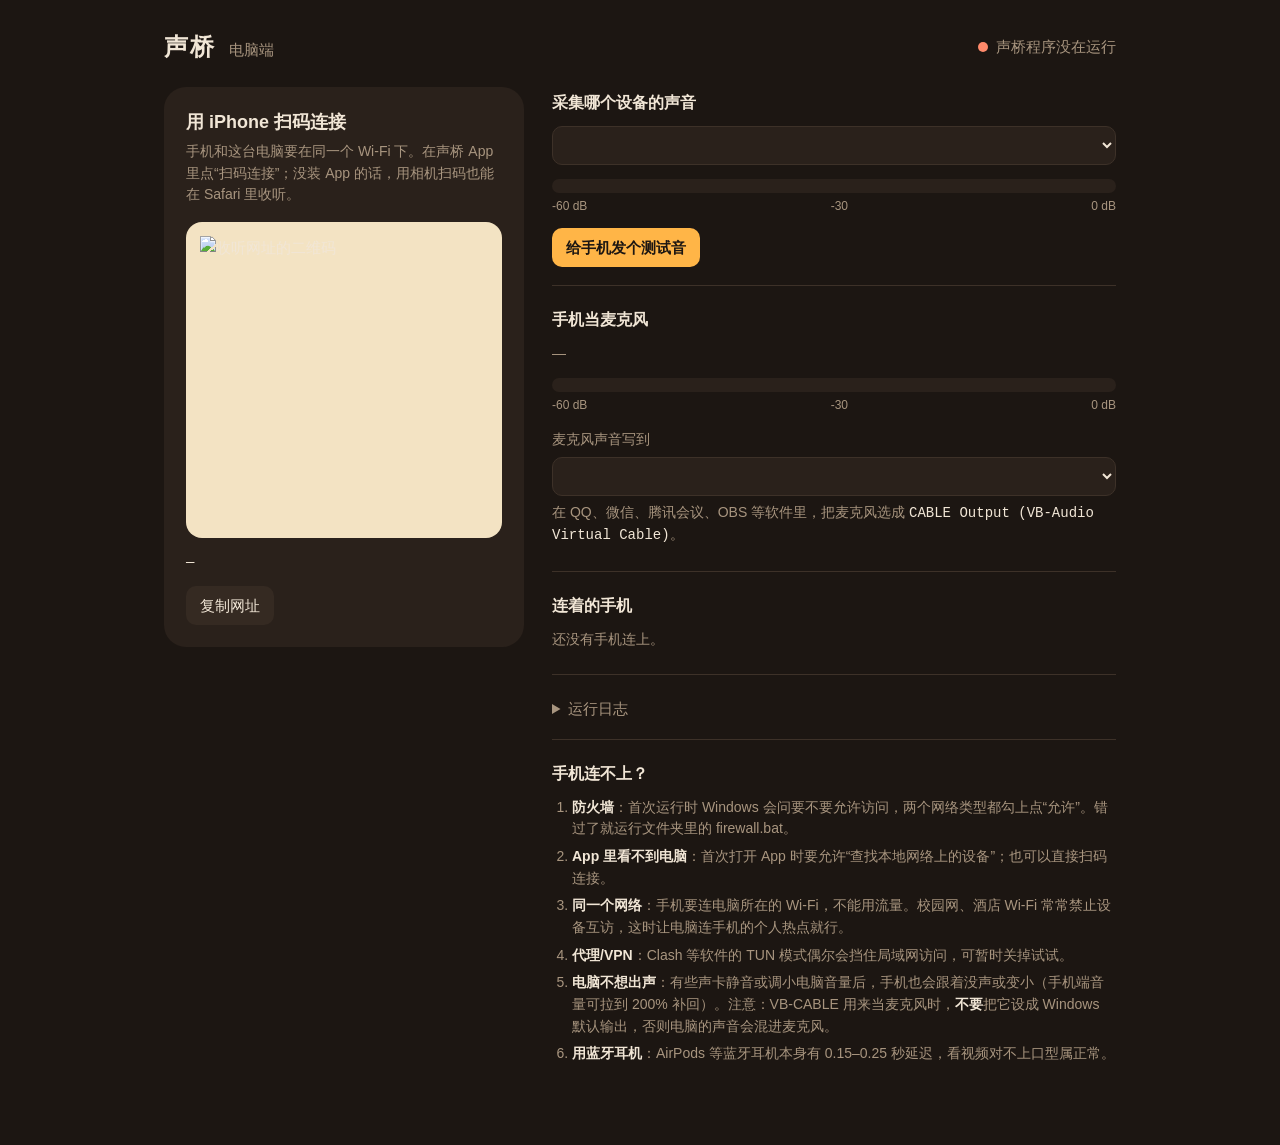
==== pc/app/web/pc.html @ c8ca6adf "声桥 v2：iPhone App（听电脑 + 当麦克风）、电脑端麦克风接收与 VB-CABLE 输出、Bonjour、托盘 Co-Authored-By: Claude Opus 5.5 <norep" ====
<!doctype html>
<html lang="zh-CN">
<head>
<meta charset="utf-8">
<meta name="viewport" content="width=device-width, initial-scale=1">
<link rel="icon" href="/icon-180.png">
<title>声桥 · 电脑端</title>
<style>
:root {
  --walnut: #1c1612;
  --cabinet: #2a211b;
  --cabinet-2: #352a22;
  --parchment: #f3e3c3;
  --parchment-ink: #2b1d12;
  --amber: #ffb547;
  --needle: #a8301c;
  --text: #f1e6d6;
  --muted: #a8957f;
  --line: #3d3128;
  --danger: #ff8a6b;
  --font-ui: "Microsoft YaHei UI", "Microsoft YaHei", -apple-system, "PingFang SC", sans-serif;
  --font-num: Futura, "Century Gothic", "Avenir Next", "Segoe UI", sans-serif;
}
* { box-sizing: border-box; }
html, body { margin: 0; background: var(--walnut); color: var(--text); }
body { font-family: var(--font-ui); font-size: 15px; line-height: 1.55; }
button, select, input { font: inherit; color: inherit; }
:focus-visible { outline: 2px solid var(--amber); outline-offset: 3px; }
.wrap { max-width: 1000px; margin: 0 auto; padding: 28px 24px 40px; }
header { display: flex; align-items: center; justify-content: space-between; gap: 16px; margin-bottom: 22px; }
h1 { margin: 0; font-size: 24px; font-weight: 600; letter-spacing: .1em; }
h1 small { font-size: 15px; font-weight: 400; letter-spacing: 0; color: var(--muted); margin-left: 12px; }
.state { display: flex; align-items: center; gap: 8px; color: var(--muted); }
.lamp { width: 10px; height: 10px; border-radius: 50%; background: #4a3b30; }
.lamp.on { background: var(--amber); box-shadow: 0 0 10px 2px rgba(255, 181, 71, .5); }
.lamp.warn { background: var(--danger); }

.grid { display: grid; grid-template-columns: minmax(280px, 360px) 1fr; gap: 28px; align-items: start; }
@media (max-width: 760px) { .grid { grid-template-columns: 1fr; } }

.scan { background: var(--cabinet); border-radius: 22px; padding: 22px; }
.scan h2 { margin: 0 0 4px; font-size: 18px; font-weight: 600; }
.scan p { margin: 0; color: var(--muted); font-size: 14px; }
.plate { margin: 16px 0 14px; background: var(--parchment); border-radius: 16px; padding: 14px; }
.plate img { display: block; width: 100%; height: auto; aspect-ratio: 1; image-rendering: pixelated; }
.url { font-family: Consolas, "Cascadia Mono", monospace; font-size: 14px; word-break: break-all; color: var(--text); }
.row-btns { display: flex; gap: 10px; margin-top: 12px; flex-wrap: wrap; }
.btn { border: 0; border-radius: 10px; padding: 8px 14px; background: var(--cabinet-2); cursor: pointer; }
.btn.primary { background: var(--amber); color: var(--walnut); font-weight: 600; }
.btn:disabled { opacity: .5; cursor: default; }
.keyline { margin-top: 14px; color: var(--muted); font-size: 14px; }
.keyline b { font-family: var(--font-num); font-size: 20px; letter-spacing: .15em; color: var(--amber); font-weight: 500; margin-left: 6px; }
.alts { margin-top: 16px; border-top: 1px solid var(--line); padding-top: 12px; font-size: 14px; color: var(--muted); }
.alts button { display: block; width: 100%; text-align: left; border: 0; background: transparent; padding: 5px 0; color: var(--text);
  font-family: Consolas, "Cascadia Mono", monospace; font-size: 13px; cursor: pointer; }
.alts button[aria-current="true"] { color: var(--amber); }

section.panel { padding: 4px 0 18px; border-bottom: 1px solid var(--line); margin-bottom: 18px; }
section.panel:last-child { border-bottom: 0; }
.panel h2 { margin: 0 0 10px; font-size: 16px; font-weight: 600; }
.panel p { margin: 6px 0; color: var(--muted); font-size: 14px; }
select { width: 100%; padding: 9px 10px; border-radius: 10px; border: 1px solid var(--line); background: var(--cabinet); }
.meter { margin-top: 14px; height: 14px; border-radius: 7px; background: var(--cabinet); overflow: hidden; position: relative; }
.meter i { position: absolute; inset: 0 auto 0 0; width: 0; background: linear-gradient(90deg, #c98a2e, var(--amber) 70%, #ff7a52); transition: width .12s linear; }
.meter-legend { display: flex; justify-content: space-between; font-family: var(--font-num); font-size: 12px; color: var(--muted); margin-top: 4px; }
.err { color: var(--danger) !important; }
table { width: 100%; border-collapse: collapse; font-size: 14px; }
th { text-align: left; font-weight: 400; color: var(--muted); padding: 6px 8px 6px 0; border-bottom: 1px solid var(--line); }
td { padding: 8px 8px 8px 0; border-bottom: 1px solid var(--line); }
td.num { font-family: var(--font-num); }
.empty { color: var(--muted); font-size: 14px; }
ol.tips { margin: 6px 0 0; padding-left: 20px; color: var(--muted); font-size: 14px; }
ol.tips li { margin: 6px 0; }
ol.tips b { color: var(--text); font-weight: 600; }
.warn { color: var(--danger) !important; }
label.sub { display: block; margin: 14px 0 6px; color: var(--muted); font-size: 14px; }
.mono { font-family: Consolas, "Cascadia Mono", monospace; font-weight: 400; color: var(--text); }
details summary { cursor: pointer; color: var(--muted); }
pre.log { max-height: 260px; overflow: auto; margin: 10px 0 0; padding: 10px 12px; border-radius: 10px;
  background: var(--cabinet); font-family: Consolas, "Cascadia Mono", monospace; font-size: 12.5px;
  line-height: 1.5; white-space: pre-wrap; color: var(--muted); }
</style>
</head>
<body>
<div class="wrap">
  <header>
    <h1>声桥<small>电脑端</small></h1>
    <div class="state"><span class="lamp" id="lamp"></span><span id="stateText">连接中…</span></div>
  </header>

  <div class="grid">
    <div class="scan">
      <h2>用 iPhone 扫码连接</h2>
      <p>手机和这台电脑要在同一个 Wi-Fi 下。在声桥 App 里点“扫码连接”；没装 App 的话，用相机扫码也能在 Safari 里收听。</p>
      <div class="plate"><img id="qr" alt="收听网址的二维码"></div>
      <div class="url" id="url">—</div>
      <div class="row-btns">
        <button class="btn" id="copy">复制网址</button>
      </div>
      <div class="keyline" id="keyline" hidden>访问码<b id="key"></b></div>
      <div class="alts" id="altsBox" hidden>
        手机打不开？换个地址试试：
        <div id="alts"></div>
      </div>
    </div>

    <div>
      <section class="panel">
        <h2>采集哪个设备的声音</h2>
        <select id="device" aria-label="采集的输出设备"></select>
        <p id="source"></p>
        <div class="meter" aria-hidden="true"><i id="bar"></i></div>
        <div class="meter-legend"><span>-60 dB</span><span>-30</span><span>0 dB</span></div>
        <p id="levelHint"></p>
        <div class="row-btns"><button class="btn primary" id="chime">给手机发个测试音</button></div>
      </section>

      <section class="panel">
        <h2>手机当麦克风</h2>
        <p id="micState">—</p>
        <div class="meter" aria-hidden="true"><i id="micBar"></i></div>
        <div class="meter-legend"><span>-60 dB</span><span>-30</span><span>0 dB</span></div>
        <p class="warn" id="conflict" hidden>采集的设备和麦克风写入的设备是同一个，手机会听到自己的声音。请在上面把采集设备换成你的扬声器或耳机。</p>
        <label class="sub" for="micDevice">麦克风声音写到</label>
        <select id="micDevice" aria-label="麦克风声音写到哪个设备"></select>
        <p>在 QQ、微信、腾讯会议、OBS 等软件里，把麦克风选成 <b class="mono">CABLE Output (VB-Audio Virtual Cable)</b>。</p>
      </section>

      <section class="panel">
        <h2 id="lsTitle">连着的手机</h2>
        <div id="listeners"><p class="empty">还没有手机连上。</p></div>
      </section>

      <section class="panel">
        <details>
          <summary>运行日志</summary>
          <pre class="log" id="log"></pre>
        </details>
      </section>

      <section class="panel">
        <h2>手机连不上？</h2>
        <ol class="tips">
          <li><b>防火墙</b>：首次运行时 Windows 会问要不要允许访问，两个网络类型都勾上点“允许”。错过了就运行文件夹里的 firewall.bat。</li>
          <li><b>App 里看不到电脑</b>：首次打开 App 时要允许“查找本地网络上的设备”；也可以直接扫码连接。</li>
          <li><b>同一个网络</b>：手机要连电脑所在的 Wi-Fi，不能用流量。校园网、酒店 Wi-Fi 常常禁止设备互访，这时让电脑连手机的个人热点就行。</li>
          <li><b>代理/VPN</b>：Clash 等软件的 TUN 模式偶尔会挡住局域网访问，可暂时关掉试试。</li>
          <li><b>电脑不想出声</b>：有些声卡静音或调小电脑音量后，手机也会跟着没声或变小（手机端音量可拉到 200% 补回）。注意：VB-CABLE 用来当麦克风时，<b>不要</b>把它设成 Windows 默认输出，否则电脑的声音会混进麦克风。</li>
          <li><b>用蓝牙耳机</b>：AirPods 等蓝牙耳机本身有 0.15–0.25 秒延迟，看视频对不上口型属正常。</li>
        </ol>
      </section>
    </div>
  </div>
</div>

<script>
(function () {
  'use strict';
  var $ = function (id) { return document.getElementById(id); };
  var current = '', devicesLoaded = false, lastErrAt = 0;

  function setQr(url) {
    if (!url || url === current) return;
    current = url;
    $('qr').src = '/api/qr.svg?u=' + encodeURIComponent(url);
    $('url').textContent = url;
    var bs = $('alts').querySelectorAll('button');
    for (var i = 0; i < bs.length; i++) bs[i].setAttribute('aria-current', bs[i].getAttribute('data-u') === url ? 'true' : 'false');
  }

  $('copy').addEventListener('click', function () {
    if (!current) return;
    var done = function () { $('copy').textContent = '已复制'; setTimeout(function () { $('copy').textContent = '复制网址'; }, 1500); };
    if (navigator.clipboard && navigator.clipboard.writeText) navigator.clipboard.writeText(current).then(done, function () {});
  });
  $('chime').addEventListener('click', function () {
    $('chime').disabled = true;
    fetch('/api/chime', { method: 'POST' }).finally(function () { setTimeout(function () { $('chime').disabled = false; }, 1400); });
  });
  $('device').addEventListener('change', function () {
    fetch('/api/device', { method: 'POST', headers: { 'Content-Type': 'application/json' }, body: JSON.stringify({ id: $('device').value }) });
  });
  $('micDevice').addEventListener('change', function () {
    fetch('/api/mic-device', { method: 'POST', headers: { 'Content-Type': 'application/json' }, body: JSON.stringify({ id: $('micDevice').value }) });
  });
  var micDevsLoaded = false;
  function loadMicDevices() {
    fetch('/api/mic-devices', { cache: 'no-store' }).then(function (r) { return r.json(); }).then(function (d) {
      var cable = null, html = '';
      (d.devices || []).forEach(function (dev) { if (dev.id === d.cable) cable = dev; });
      html += '<option value="auto">自动：' + (cable ? esc(cable.name) : '没找到 VB-CABLE') + '</option>';
      (d.devices || []).forEach(function (dev) { html += '<option value="' + esc(dev.id) + '">' + esc(dev.name) + '</option>'; });
      $('micDevice').innerHTML = html;
      $('micDevice').value = d.selected || 'auto';
      if (!$('micDevice').value) $('micDevice').value = 'auto';
      micDevsLoaded = true;
    }).catch(function () {});
  }

  function loadDevices() {
    fetch('/api/devices', { cache: 'no-store' }).then(function (r) { return r.json(); }).then(function (d) {
      var sel = $('device'), html = '<option value="default">跟随系统默认输出设备</option>';
      (d.devices || []).forEach(function (dev) {
        var o = document.createElement('option');
        o.value = dev.id; o.textContent = dev.name + (dev.default ? '（当前默认）' : '');
        html += o.outerHTML;
      });
      sel.innerHTML = html;
      sel.value = d.selected || 'default';
      if (sel.value !== (d.selected || 'default')) sel.value = 'default';
      devicesLoaded = true;
    }).catch(function () {});
  }

  function fmtSince(t) {
    var s = Math.max(0, Date.now() / 1000 - t);
    if (s < 60) return Math.round(s) + ' 秒';
    if (s < 3600) return Math.round(s / 60) + ' 分钟';
    return (s / 3600).toFixed(1) + ' 小时';
  }
  function esc(s) { return String(s == null ? '' : s).replace(/[&<>"]/g, function (c) { return { '&': '&amp;', '<': '&lt;', '>': '&gt;', '"': '&quot;' }[c]; }); }

  function poll() {
    fetch('/api/status', { cache: 'no-store' }).then(function (r) { return r.json(); }).then(function (s) {
      if (!devicesLoaded) loadDevices();
      if (!micDevsLoaded) loadMicDevices();
      var urls = s.urls || [];
      var alts = urls.slice(0, 6).concat(s.localUrl ? [s.localUrl] : []);
      $('altsBox').hidden = alts.length < 2;
      var altHtml = alts.map(function (u) { return '<button data-u="' + esc(u) + '">' + esc(u) + '</button>'; }).join('');
      if ($('alts').getAttribute('data-h') !== altHtml) {
        $('alts').innerHTML = altHtml; $('alts').setAttribute('data-h', altHtml);
        var bs = $('alts').querySelectorAll('button');
        for (var i = 0; i < bs.length; i++) bs[i].addEventListener('click', function (e) { setQr(e.currentTarget.getAttribute('data-u')); });
        var keep = current; current = '';
        setQr(alts.indexOf(keep) >= 0 ? keep : alts[0]);
      }
      if (!urls.length) { $('url').textContent = '没找到局域网地址：请先连上 Wi-Fi 或手机热点。'; $('url').classList.add('err'); }
      else $('url').classList.remove('err');
      $('keyline').hidden = !s.key;
      $('key').textContent = s.key || '';

      var lamp = $('lamp'), st = $('stateText');
      var n = (s.listeners || []).length;
      if (s.state === 'error') { lamp.className = 'lamp warn'; st.textContent = '采集出错，正在重试'; }
      else if (n) { lamp.className = 'lamp on'; st.textContent = n + ' 台手机已连接'; }
      else { lamp.className = 'lamp'; st.textContent = '等待手机连接'; }

      $('source').textContent = s.state === 'error' ? ('出错：' + s.error) :
        ('正在采集：' + (s.device || '…'));
      $('source').classList.toggle('err', s.state === 'error');
      var db = s.level > 0 ? 20 * Math.log10(s.level) : -90;
      var pct = Math.max(0, Math.min(100, (db + 60) / 60 * 100));
      $('bar').style.width = pct + '%';
      $('levelHint').textContent = s.level > 0.001 ? '有声音，电平条在动就说明采集正常。'
        : '现在没有声音。放点音乐，电平条应该会动；如果放了也不动，检查一下上面选的设备对不对。';

      var m = s.mic || {};
      var micMsg;
      if (m.state === 'no-cable') micMsg = '没找到 VB-CABLE。装好 VB-CABLE 后重新打开声桥，或在下面手动选一个输出设备。';
      else if (m.state === 'error') micMsg = '麦克风输出出错：' + (m.error || '');
      else if (m.active && m.state === 'running') micMsg = '正在接收手机麦克风 → ' + m.device + '，延迟约 ' + m.latencyMs + ' 毫秒';
      else if (m.active) micMsg = '正在打开 ' + (m.device || '输出设备') + '…';
      else micMsg = '没有手机开麦。在 iPhone 的声桥 App 里打开“当麦克风”。';
      $('micState').textContent = micMsg;
      $('micState').classList.toggle('err', m.state === 'no-cable' || m.state === 'error');
      var mdb = m.level > 0 ? 20 * Math.log10(m.level) : -90;
      $('micBar').style.width = (m.active ? Math.max(0, Math.min(100, (mdb + 60) / 60 * 100)) : 0) + '%';
      $('conflict').hidden = !s.conflict;
      var logEl = $('log'), logTxt = (s.log || []).join('\n');
      if (logEl.getAttribute('data-n') !== String(logTxt.length)) {
        var atBottom = logEl.scrollTop + logEl.clientHeight >= logEl.scrollHeight - 4;
        logEl.textContent = logTxt; logEl.setAttribute('data-n', String(logTxt.length));
        if (atBottom) logEl.scrollTop = logEl.scrollHeight;
      }

      $('lsTitle').textContent = '连着的手机' + (n ? '（' + n + '）' : '');
      if (!n) $('listeners').innerHTML = '<p class="empty">还没有手机连上。</p>';
      else {
        var rows = s.listeners.map(function (c) {
          var roles = [];
          if (c.listen) roles.push(c.mode === 'bg' ? '收听（网页锁屏模式）' : '收听');
          if (c.mic) roles.push('麦克风');
          var mode = roles.join(' + ') || '已连接';
          var lat = c.mode === 'bg' ? '约 2–5 秒' : (c.latency ? c.latency + ' 毫秒' : '—');
          var und = c.mode === 'bg' || c.underruns == null ? '—' : c.underruns;
          return '<tr><td>' + esc(c.device) + '</td><td class="num">' + esc(c.ip) + '</td><td>' + mode +
            '</td><td class="num">' + esc(lat) + '</td><td class="num">' + esc(und) + '</td><td>' + fmtSince(c.since) + '</td></tr>';
        }).join('');
        $('listeners').innerHTML = '<table><thead><tr><th>设备</th><th>地址</th><th>在用</th><th>延迟</th><th>卡顿</th><th>已连接</th></tr></thead><tbody>' + rows + '</tbody></table>';
      }
    }).catch(function () {
      if (Date.now() - lastErrAt > 1000) { $('lamp').className = 'lamp warn'; $('stateText').textContent = '声桥程序没在运行'; lastErrAt = Date.now(); }
    });
  }
  poll();
  setInterval(poll, 400);
})();
</script>
</body>
</html>
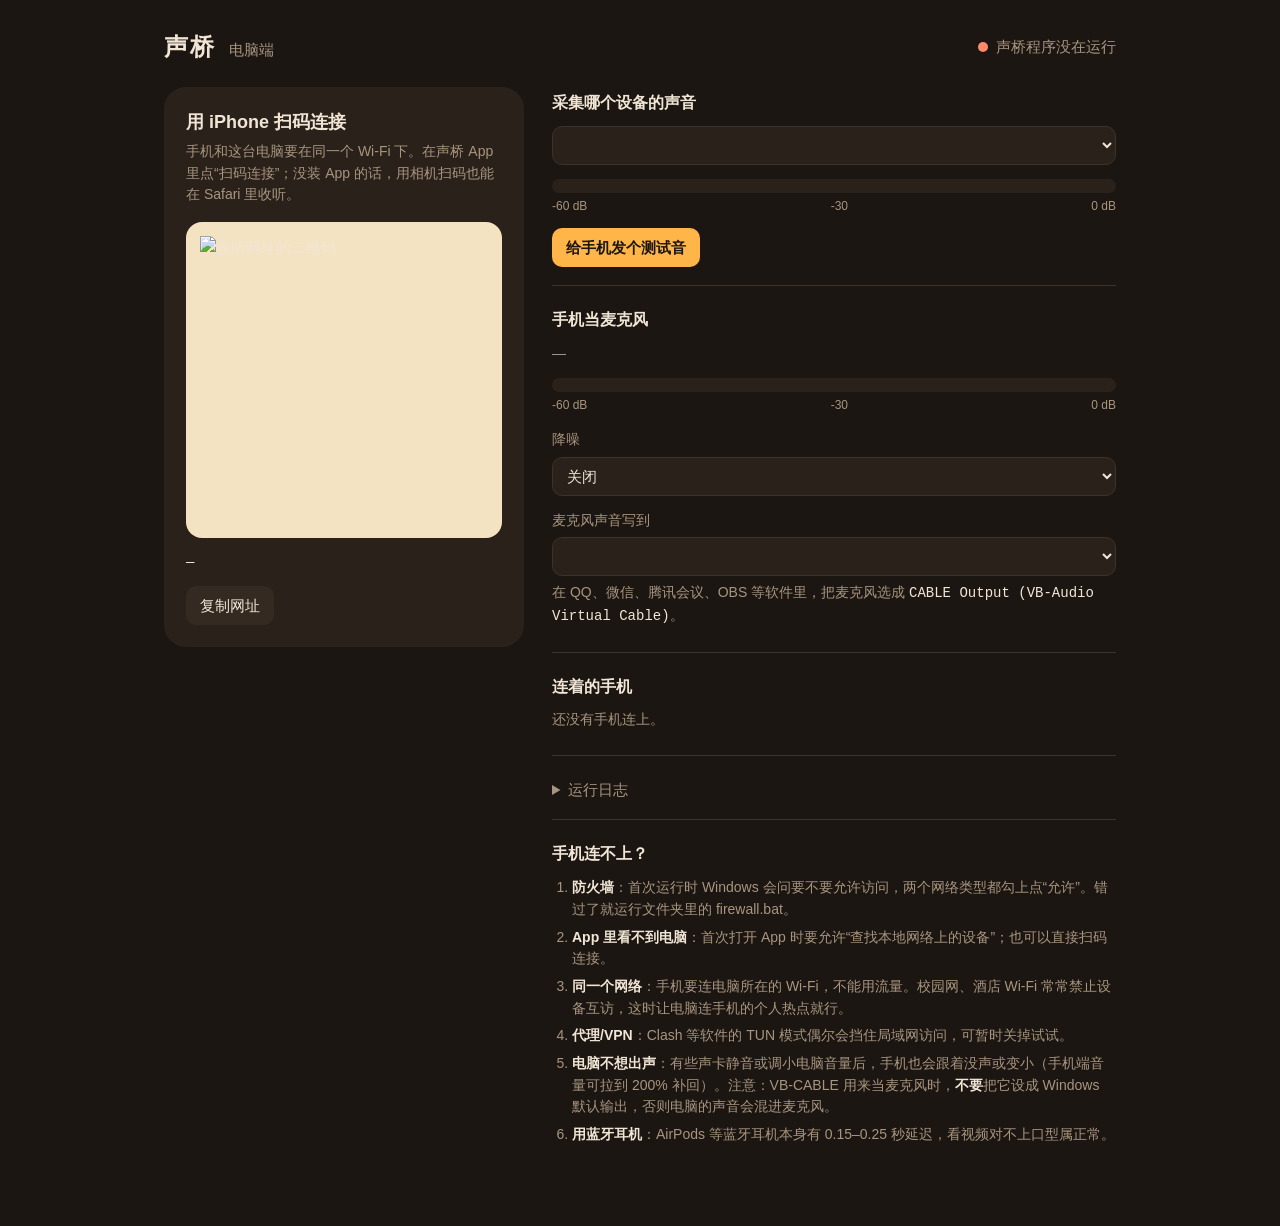
==== commit 6225108e: "麦克风降噪：轻度（频谱减法）/ RNNoise 0.2 / 强力（RNNoise + 噪声门），App 与控制页可选 Co-Authored-By: Claude Opus 5.5 <noreply@" ====
--- a/pc/app/web/pc.html
+++ b/pc/app/web/pc.html
@@ -121,6 +121,14 @@
         <div class="meter" aria-hidden="true"><i id="micBar"></i></div>
         <div class="meter-legend"><span>-60 dB</span><span>-30</span><span>0 dB</span></div>
         <p class="warn" id="conflict" hidden>采集的设备和麦克风写入的设备是同一个，手机会听到自己的声音。请在上面把采集设备换成你的扬声器或耳机。</p>
+        <label class="sub" for="denoise">降噪</label>
+        <select id="denoise" aria-label="降噪方式">
+          <option value="off">关闭</option>
+          <option value="light">轻度：频谱减法（风扇、空调等稳定噪声，几乎不伤人声）</option>
+          <option value="rnnoise">RNNoise 神经网络（推荐：键盘、杂音也能压）</option>
+          <option value="strong">强力：RNNoise + 噪声门（不说话时完全静音）</option>
+        </select>
+        <p id="denoiseNote"></p>
         <label class="sub" for="micDevice">麦克风声音写到</label>
         <select id="micDevice" aria-label="麦克风声音写到哪个设备"></select>
         <p>在 QQ、微信、腾讯会议、OBS 等软件里，把麦克风选成 <b class="mono">CABLE Output (VB-Audio Virtual Cable)</b>。</p>
@@ -179,6 +187,11 @@
   });
   $('device').addEventListener('change', function () {
     fetch('/api/device', { method: 'POST', headers: { 'Content-Type': 'application/json' }, body: JSON.stringify({ id: $('device').value }) });
+  });
+  var denoiseBusyUntil = 0;
+  $('denoise').addEventListener('change', function () {
+    denoiseBusyUntil = Date.now() + 1500;
+    fetch('/api/denoise', { method: 'POST', headers: { 'Content-Type': 'application/json' }, body: JSON.stringify({ mode: $('denoise').value }) });
   });
   $('micDevice').addEventListener('change', function () {
     fetch('/api/mic-device', { method: 'POST', headers: { 'Content-Type': 'application/json' }, body: JSON.stringify({ id: $('micDevice').value }) });
@@ -267,6 +280,14 @@
       var mdb = m.level > 0 ? 20 * Math.log10(m.level) : -90;
       $('micBar').style.width = (m.active ? Math.max(0, Math.min(100, (mdb + 60) / 60 * 100)) : 0) + '%';
       $('conflict').hidden = !s.conflict;
+      var modes = m.denoiseModes || [];
+      var opts = $('denoise').options;
+      for (var oi = 0; oi < opts.length; oi++) opts[oi].disabled = modes.length > 0 && modes.indexOf(opts[oi].value) < 0;
+      if (Date.now() > denoiseBusyUntil && m.denoise && $('denoise').value !== m.denoise) $('denoise').value = m.denoise;
+      $('denoiseNote').textContent = m.denoiseError ? m.denoiseError :
+        ({ off: '不处理，声音最原始。', light: '延迟 +10 毫秒。对键盘声这类突发噪声无效。',
+           rnnoise: '延迟 +20 毫秒。开麦后前 0.2 秒是静音（模型预热）。', strong: '延迟 +20 毫秒。说话停下 0.2 秒后自动静音，适合吵的环境。' })[m.denoise] || '';
+      $('denoiseNote').classList.toggle('err', !!m.denoiseError);
       var logEl = $('log'), logTxt = (s.log || []).join('\n');
       if (logEl.getAttribute('data-n') !== String(logTxt.length)) {
         var atBottom = logEl.scrollTop + logEl.clientHeight >= logEl.scrollHeight - 4;
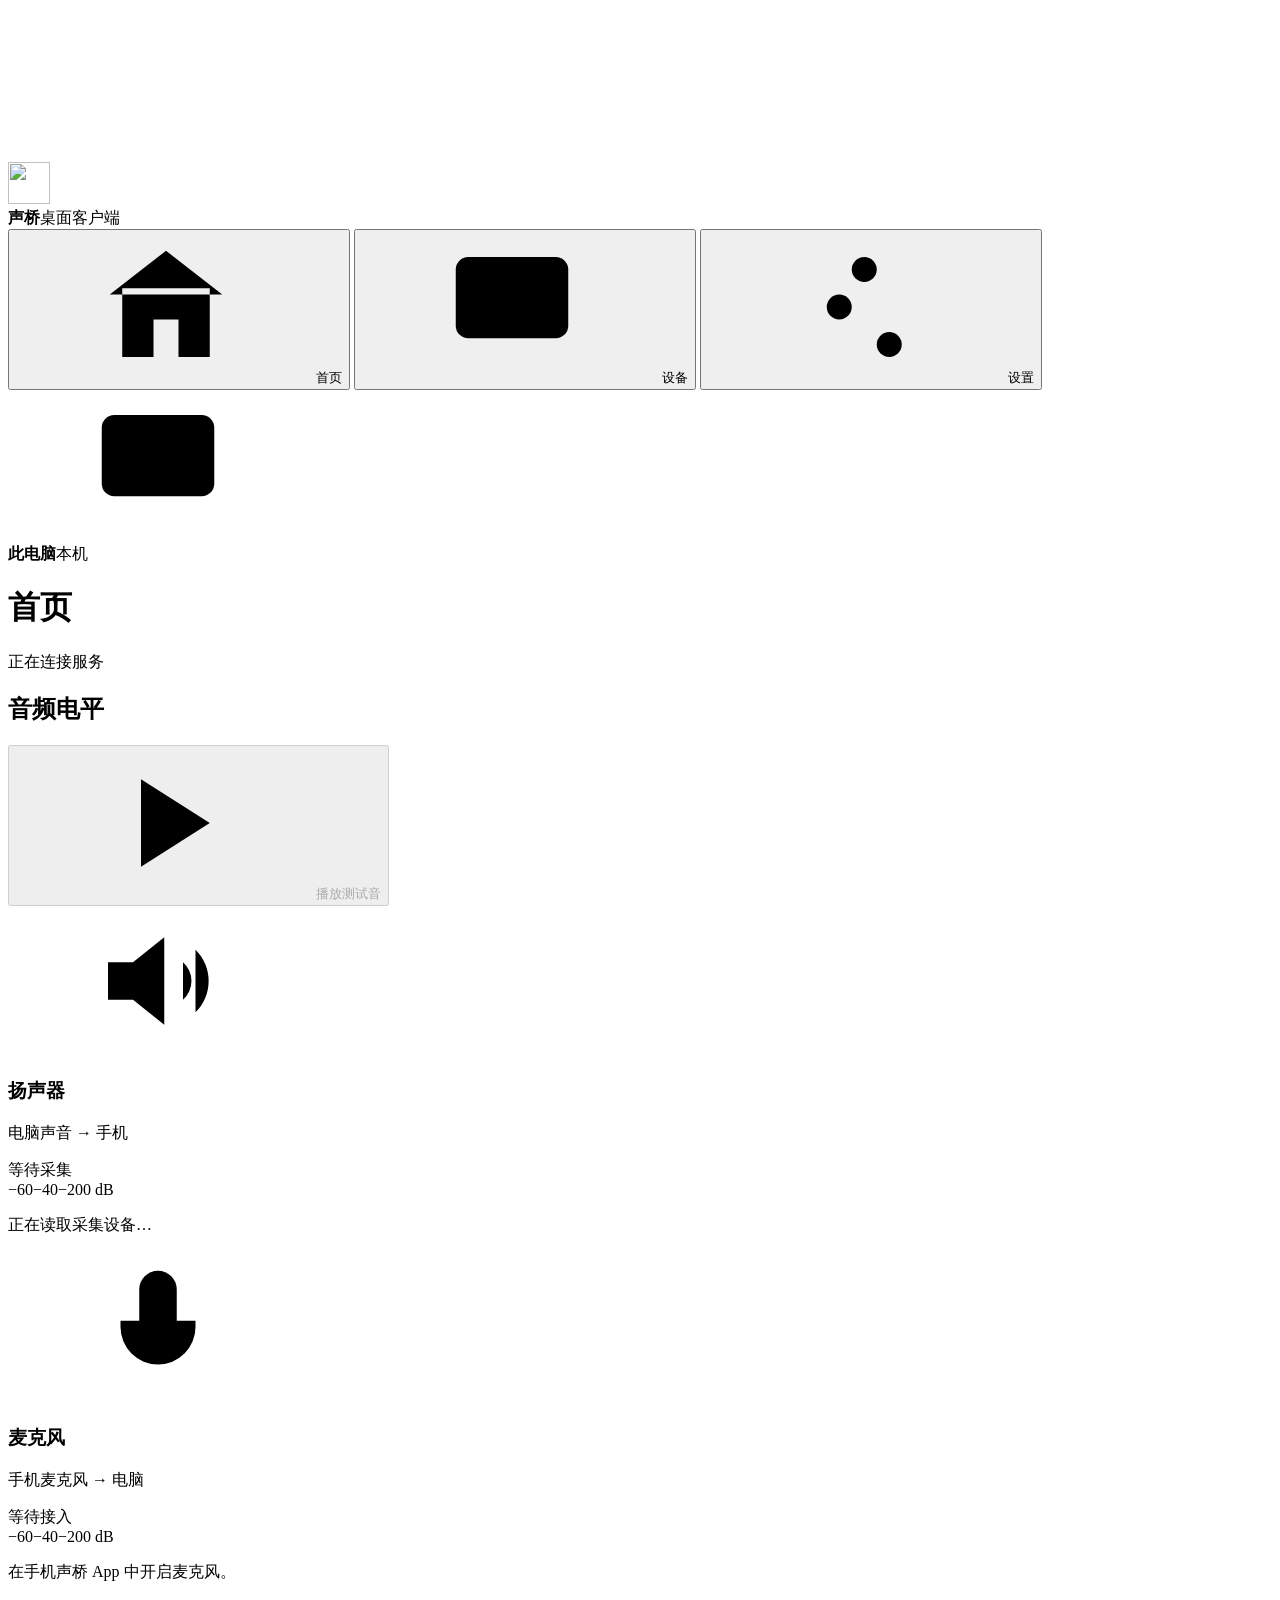
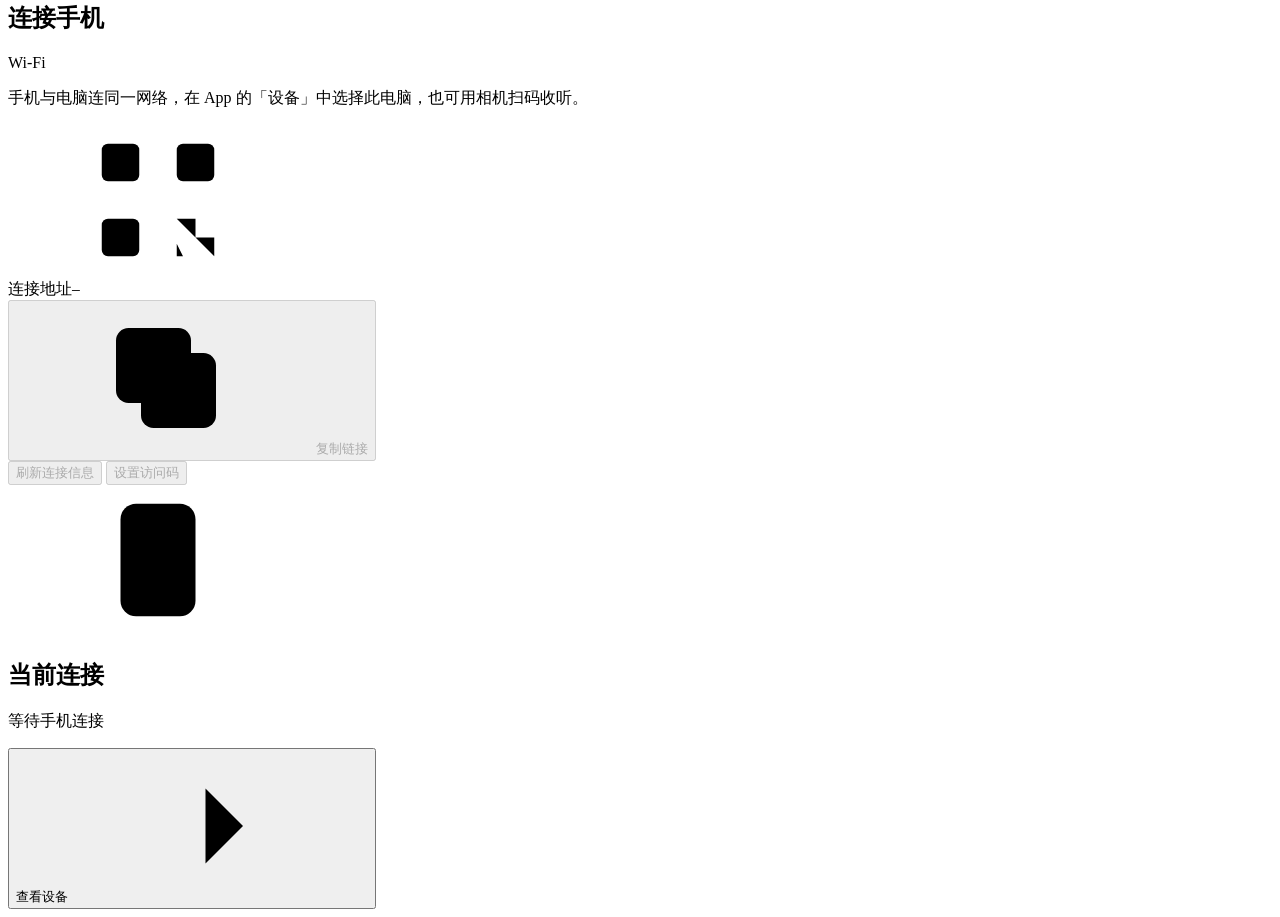
==== commit bea2930f: "完成多端功能、网页重构与发布收尾" ====
--- a/pc/app/web/pc.html
+++ b/pc/app/web/pc.html
@@ -3,320 +3,234 @@
 <head>
 <meta charset="utf-8">
 <meta name="viewport" content="width=device-width, initial-scale=1">
-<link rel="icon" href="/icon-180.png">
-<title>声桥 · 电脑端</title>
-<style>
-:root {
-  --walnut: #1c1612;
-  --cabinet: #2a211b;
-  --cabinet-2: #352a22;
-  --parchment: #f3e3c3;
-  --parchment-ink: #2b1d12;
-  --amber: #ffb547;
-  --needle: #a8301c;
-  --text: #f1e6d6;
-  --muted: #a8957f;
-  --line: #3d3128;
-  --danger: #ff8a6b;
-  --font-ui: "Microsoft YaHei UI", "Microsoft YaHei", -apple-system, "PingFang SC", sans-serif;
-  --font-num: Futura, "Century Gothic", "Avenir Next", "Segoe UI", sans-serif;
-}
-* { box-sizing: border-box; }
-html, body { margin: 0; background: var(--walnut); color: var(--text); }
-body { font-family: var(--font-ui); font-size: 15px; line-height: 1.55; }
-button, select, input { font: inherit; color: inherit; }
-:focus-visible { outline: 2px solid var(--amber); outline-offset: 3px; }
-.wrap { max-width: 1000px; margin: 0 auto; padding: 28px 24px 40px; }
-header { display: flex; align-items: center; justify-content: space-between; gap: 16px; margin-bottom: 22px; }
-h1 { margin: 0; font-size: 24px; font-weight: 600; letter-spacing: .1em; }
-h1 small { font-size: 15px; font-weight: 400; letter-spacing: 0; color: var(--muted); margin-left: 12px; }
-.state { display: flex; align-items: center; gap: 8px; color: var(--muted); }
-.lamp { width: 10px; height: 10px; border-radius: 50%; background: #4a3b30; }
-.lamp.on { background: var(--amber); box-shadow: 0 0 10px 2px rgba(255, 181, 71, .5); }
-.lamp.warn { background: var(--danger); }
-
-.grid { display: grid; grid-template-columns: minmax(280px, 360px) 1fr; gap: 28px; align-items: start; }
-@media (max-width: 760px) { .grid { grid-template-columns: 1fr; } }
-
-.scan { background: var(--cabinet); border-radius: 22px; padding: 22px; }
-.scan h2 { margin: 0 0 4px; font-size: 18px; font-weight: 600; }
-.scan p { margin: 0; color: var(--muted); font-size: 14px; }
-.plate { margin: 16px 0 14px; background: var(--parchment); border-radius: 16px; padding: 14px; }
-.plate img { display: block; width: 100%; height: auto; aspect-ratio: 1; image-rendering: pixelated; }
-.url { font-family: Consolas, "Cascadia Mono", monospace; font-size: 14px; word-break: break-all; color: var(--text); }
-.row-btns { display: flex; gap: 10px; margin-top: 12px; flex-wrap: wrap; }
-.btn { border: 0; border-radius: 10px; padding: 8px 14px; background: var(--cabinet-2); cursor: pointer; }
-.btn.primary { background: var(--amber); color: var(--walnut); font-weight: 600; }
-.btn:disabled { opacity: .5; cursor: default; }
-.keyline { margin-top: 14px; color: var(--muted); font-size: 14px; }
-.keyline b { font-family: var(--font-num); font-size: 20px; letter-spacing: .15em; color: var(--amber); font-weight: 500; margin-left: 6px; }
-.alts { margin-top: 16px; border-top: 1px solid var(--line); padding-top: 12px; font-size: 14px; color: var(--muted); }
-.alts button { display: block; width: 100%; text-align: left; border: 0; background: transparent; padding: 5px 0; color: var(--text);
-  font-family: Consolas, "Cascadia Mono", monospace; font-size: 13px; cursor: pointer; }
-.alts button[aria-current="true"] { color: var(--amber); }
-
-section.panel { padding: 4px 0 18px; border-bottom: 1px solid var(--line); margin-bottom: 18px; }
-section.panel:last-child { border-bottom: 0; }
-.panel h2 { margin: 0 0 10px; font-size: 16px; font-weight: 600; }
-.panel p { margin: 6px 0; color: var(--muted); font-size: 14px; }
-select { width: 100%; padding: 9px 10px; border-radius: 10px; border: 1px solid var(--line); background: var(--cabinet); }
-.meter { margin-top: 14px; height: 14px; border-radius: 7px; background: var(--cabinet); overflow: hidden; position: relative; }
-.meter i { position: absolute; inset: 0 auto 0 0; width: 0; background: linear-gradient(90deg, #c98a2e, var(--amber) 70%, #ff7a52); transition: width .12s linear; }
-.meter-legend { display: flex; justify-content: space-between; font-family: var(--font-num); font-size: 12px; color: var(--muted); margin-top: 4px; }
-.err { color: var(--danger) !important; }
-table { width: 100%; border-collapse: collapse; font-size: 14px; }
-th { text-align: left; font-weight: 400; color: var(--muted); padding: 6px 8px 6px 0; border-bottom: 1px solid var(--line); }
-td { padding: 8px 8px 8px 0; border-bottom: 1px solid var(--line); }
-td.num { font-family: var(--font-num); }
-.empty { color: var(--muted); font-size: 14px; }
-ol.tips { margin: 6px 0 0; padding-left: 20px; color: var(--muted); font-size: 14px; }
-ol.tips li { margin: 6px 0; }
-ol.tips b { color: var(--text); font-weight: 600; }
-.warn { color: var(--danger) !important; }
-label.sub { display: block; margin: 14px 0 6px; color: var(--muted); font-size: 14px; }
-.mono { font-family: Consolas, "Cascadia Mono", monospace; font-weight: 400; color: var(--text); }
-details summary { cursor: pointer; color: var(--muted); }
-pre.log { max-height: 260px; overflow: auto; margin: 10px 0 0; padding: 10px 12px; border-radius: 10px;
-  background: var(--cabinet); font-family: Consolas, "Cascadia Mono", monospace; font-size: 12.5px;
-  line-height: 1.5; white-space: pre-wrap; color: var(--muted); }
-</style>
+<meta name="color-scheme" content="light dark">
+<link rel="icon" href="/pc-icon.png">
+<link rel="stylesheet" href="/pc.css">
+<title>声桥</title>
+<script src="/pc.js" defer></script>
 </head>
 <body>
-<div class="wrap">
-  <header>
-    <h1>声桥<small>电脑端</small></h1>
-    <div class="state"><span class="lamp" id="lamp"></span><span id="stateText">连接中…</span></div>
-  </header>
-
-  <div class="grid">
-    <div class="scan">
-      <h2>用 iPhone 扫码连接</h2>
-      <p>手机和这台电脑要在同一个 Wi-Fi 下。在声桥 App 里点“扫码连接”；没装 App 的话，用相机扫码也能在 Safari 里收听。</p>
-      <div class="plate"><img id="qr" alt="收听网址的二维码"></div>
-      <div class="url" id="url">—</div>
-      <div class="row-btns">
-        <button class="btn" id="copy">复制网址</button>
-      </div>
-      <div class="keyline" id="keyline" hidden>访问码<b id="key"></b></div>
-      <div class="alts" id="altsBox" hidden>
-        手机打不开？换个地址试试：
-        <div id="alts"></div>
-      </div>
+<svg class="icon-symbols" xmlns="http://www.w3.org/2000/svg" aria-hidden="true">
+  <symbol id="i-home" viewBox="0 0 24 24"><path d="m3 10 9-7 9 7M5 9v11h5v-6h4v6h5V9"/></symbol>
+  <symbol id="i-devices" viewBox="0 0 24 24"><rect x="3" y="4" width="18" height="13" rx="2"/><path d="M12 17v4m-4 0h8"/></symbol>
+  <symbol id="i-settings" viewBox="0 0 24 24"><path d="M4 6h7m4 0h5M4 12h3m4 0h9M4 18h11m4 0h1"/><circle cx="13" cy="6" r="2"/><circle cx="9" cy="12" r="2"/><circle cx="17" cy="18" r="2"/></symbol>
+  <symbol id="i-speaker" viewBox="0 0 24 24"><path d="M4 9v6h4l5 4V5L8 9H4Zm12 0a4 4 0 0 1 0 6m2-8a7 7 0 0 1 0 10"/></symbol>
+  <symbol id="i-mic" viewBox="0 0 24 24"><rect x="9" y="3" width="6" height="12" rx="3"/><path d="M6 11v1a6 6 0 0 0 12 0v-1m-6 7v3m-3 0h6"/></symbol>
+  <symbol id="i-qr" viewBox="0 0 24 24"><rect x="3" y="3" width="6" height="6" rx="1"/><rect x="15" y="3" width="6" height="6" rx="1"/><rect x="3" y="15" width="6" height="6" rx="1"/><path d="M15 15h3v3h3v3m0-6v1m-6 3v2h1"/></symbol>
+  <symbol id="i-phone" viewBox="0 0 24 24"><rect x="6" y="3" width="12" height="18" rx="2.5"/><path d="M11 17h2"/></symbol>
+  <symbol id="i-copy" viewBox="0 0 24 24"><rect x="8" y="8" width="12" height="12" rx="2"/><path d="M16 8V6a2 2 0 0 0-2-2H6a2 2 0 0 0-2 2v8a2 2 0 0 0 2 2h2"/></symbol>
+  <symbol id="i-chevron" viewBox="0 0 24 24"><path d="m10 6 6 6-6 6"/></symbol>
+  <symbol id="i-usb" viewBox="0 0 24 24"><path d="M12 17V3m-3 3 3-3 3 3M7 14v1a3 3 0 0 0 3 3h2m5-6v1a3 3 0 0 1-3 3h-2"/><circle cx="12" cy="20" r="1.5"/><circle cx="7" cy="12.5" r="1.5"/><rect x="15.5" y="9" width="3" height="3" rx=".5"/></symbol>
+  <symbol id="i-play" viewBox="0 0 24 24"><path d="m8 5 11 7-11 7V5Z"/></symbol>
+</svg>
+
+<div class="app">
+  <aside class="sidebar">
+    <div class="brand">
+      <img src="/pc-icon.png" alt="" width="42" height="42">
+      <div><strong>声桥</strong><span>桌面客户端</span></div>
     </div>
-
-    <div>
-      <section class="panel">
-        <h2>采集哪个设备的声音</h2>
-        <select id="device" aria-label="采集的输出设备"></select>
-        <p id="source"></p>
-        <div class="meter" aria-hidden="true"><i id="bar"></i></div>
-        <div class="meter-legend"><span>-60 dB</span><span>-30</span><span>0 dB</span></div>
-        <p id="levelHint"></p>
-        <div class="row-btns"><button class="btn primary" id="chime">给手机发个测试音</button></div>
+    <nav aria-label="导航">
+      <button type="button" data-page="home" aria-controls="home" aria-current="page"><svg class="icon" aria-hidden="true"><use href="#i-home"/></svg><span>首页</span></button>
+      <button type="button" data-page="devices" aria-controls="devices"><svg class="icon" aria-hidden="true"><use href="#i-devices"/></svg><span>设备</span><span id="navCount" class="nav-count" hidden></span></button>
+      <button type="button" data-page="settings" aria-controls="settings"><svg class="icon" aria-hidden="true"><use href="#i-settings"/></svg><span>设置</span></button>
+    </nav>
+    <div class="computer">
+      <div class="computer-icon"><svg class="icon" aria-hidden="true"><use href="#i-devices"/></svg></div>
+      <div class="computer-name"><strong id="hostname">此电脑</strong><span id="version">本机</span></div>
+    </div>
+  </aside>
+
+  <div class="workspace">
+    <header class="topbar">
+      <h1 id="pageTitle">首页</h1>
+      <div id="service" class="status" data-state="waiting" role="status"><i></i><span id="serviceText">正在连接服务</span></div>
+    </header>
+    <main class="content" id="content">
+      <section id="home" aria-labelledby="pageTitle">
+        <div class="overview">
+          <section class="panel audio-panel" aria-labelledby="audioTitle">
+            <div class="panel-heading">
+              <h2 id="audioTitle">音频电平</h2>
+              <button class="button small" id="chime" type="button" disabled><svg class="icon" aria-hidden="true"><use href="#i-play"/></svg><span id="chimeLabel">播放测试音</span></button>
+            </div>
+            <div class="channels">
+              <section class="channel" aria-labelledby="speakerTitle">
+                <div class="channel-heading">
+                  <span class="tile"><svg class="icon" aria-hidden="true"><use href="#i-speaker"/></svg></span>
+                  <div class="channel-name"><h3 id="speakerTitle">扬声器</h3><p>电脑声音 → 手机</p></div>
+                  <span class="channel-state" id="srcTag">等待采集</span>
+                </div>
+                <div class="meter" aria-hidden="true"><i id="bar"></i></div>
+                <div class="scale" aria-hidden="true"><span>−60</span><span>−40</span><span>−20</span><span>0 dB</span></div>
+                <p class="channel-info" id="source">正在读取采集设备…</p>
+              </section>
+              <section class="channel" aria-labelledby="micTitle">
+                <div class="channel-heading">
+                  <span class="tile"><svg class="icon" aria-hidden="true"><use href="#i-mic"/></svg></span>
+                  <div class="channel-name"><h3 id="micTitle">麦克风</h3><p>手机麦克风 → 电脑</p></div>
+                  <span class="channel-state" id="micTag">等待接入</span>
+                </div>
+                <div class="meter" aria-hidden="true"><i id="micBar"></i></div>
+                <div class="scale" aria-hidden="true"><span>−60</span><span>−40</span><span>−20</span><span>0 dB</span></div>
+                <p class="channel-info" id="micState">在手机声桥 App 中开启麦克风。</p>
+              </section>
+            </div>
+            <p class="warning-box" id="conflict" hidden>采集设备和麦克风输出设备相同。请在设置中把采集设备换成扬声器或耳机，以免手机听到自己的声音。</p>
+            <p class="feedback" id="chimeFeedback" role="status" hidden></p>
+          </section>
+
+          <section class="panel pairing-panel" aria-labelledby="pairTitle">
+            <div class="panel-heading">
+              <h2 id="pairTitle" tabindex="-1">连接手机</h2>
+              <span class="channel-state" id="pairType">Wi-Fi</span>
+            </div>
+            <p class="pair-hint" id="pairHint">手机与电脑连同一网络，在 App 的「设备」中选择此电脑，也可用相机扫码收听。</p>
+            <div class="qr-stage">
+              <div class="qr-plate" id="qrPlate">
+                <svg id="qrPlaceholder" class="icon" aria-hidden="true"><use href="#i-qr"/></svg>
+                <img id="qr" alt="手机收听二维码" hidden>
+              </div>
+            </div>
+            <div class="pair-values">
+              <div><span>连接地址</span><code class="selectable" id="url">—</code></div>
+              <div id="keyline" hidden><span>访问码</span><code class="selectable access-key" id="key"></code></div>
+            </div>
+            <div class="pair-actions">
+              <button class="button primary" id="copy" type="button" disabled><svg class="icon" aria-hidden="true"><use href="#i-copy"/></svg><span id="copyLabel">复制链接</span></button>
+              <details class="addresses" id="altsBox" hidden>
+                <summary class="button">切换地址</summary>
+                <div id="alts" class="address-list"></div>
+              </details>
+            </div>
+            <p class="feedback" id="copyFeedback" role="status" hidden></p>
+            <div class="connection-actions">
+              <button class="button" id="refreshConnection" type="button" disabled>刷新连接信息</button>
+              <button class="button" id="editKey" type="button" aria-expanded="false" aria-controls="keyForm" disabled>设置访问码</button>
+            </div>
+            <form id="keyForm" class="setting key-form" hidden>
+              <label for="customKey">手动设置访问码</label>
+              <input id="customKey" type="text" minlength="4" maxlength="16" pattern="[A-Za-z0-9]{4,16}" autocomplete="off" autocapitalize="none" spellcheck="false" placeholder="4–16 位英文字母或数字" aria-describedby="keyHelp">
+              <p id="keyHelp">不区分大小写。修改后，网络连接的手机需使用新码重新连接。</p>
+              <div class="connection-actions">
+                <button class="button primary" id="saveKey" type="submit" disabled>保存访问码</button>
+                <button class="button" id="generateKey" type="button" disabled>随机生成新码</button>
+              </div>
+            </form>
+            <p class="feedback" id="pairFeedback" role="status" hidden></p>
+          </section>
+        </div>
+
+        <section class="panel connection-summary" aria-labelledby="connectionTitle">
+          <span class="tile"><svg class="icon" aria-hidden="true"><use href="#i-phone"/></svg></span>
+          <div class="summary-text"><h2 id="connectionTitle">当前连接</h2><p id="connectionText">等待手机连接</p></div>
+          <button class="button" type="button" data-open="devices">查看设备<svg class="icon" aria-hidden="true"><use href="#i-chevron"/></svg></button>
+        </section>
       </section>
 
-      <section class="panel">
-        <h2>手机当麦克风</h2>
-        <p id="micState">—</p>
-        <div class="meter" aria-hidden="true"><i id="micBar"></i></div>
-        <div class="meter-legend"><span>-60 dB</span><span>-30</span><span>0 dB</span></div>
-        <p class="warn" id="conflict" hidden>采集的设备和麦克风写入的设备是同一个，手机会听到自己的声音。请在上面把采集设备换成你的扬声器或耳机。</p>
-        <label class="sub" for="denoise">降噪</label>
-        <select id="denoise" aria-label="降噪方式">
-          <option value="off">关闭</option>
-          <option value="light">轻度：频谱减法（风扇、空调等稳定噪声，几乎不伤人声）</option>
-          <option value="rnnoise">RNNoise 神经网络（推荐：键盘、杂音也能压）</option>
-          <option value="strong">强力：RNNoise + 噪声门（不说话时完全静音）</option>
-        </select>
-        <p id="denoiseNote"></p>
-        <label class="sub" for="micDevice">麦克风声音写到</label>
-        <select id="micDevice" aria-label="麦克风声音写到哪个设备"></select>
-        <p>在 QQ、微信、腾讯会议、OBS 等软件里，把麦克风选成 <b class="mono">CABLE Output (VB-Audio Virtual Cable)</b>。</p>
+      <section id="devices" aria-labelledby="pageTitle" hidden>
+        <div class="device-layout">
+          <section class="panel" aria-labelledby="lsTitle">
+            <div class="panel-heading"><h2 id="lsTitle">已连接设备</h2><span class="channel-state" id="deviceCount">0 台</span></div>
+            <div id="listeners"></div>
+            <div class="empty-state" id="emptyDevices">
+              <span class="tile"><svg class="icon" aria-hidden="true"><use href="#i-phone"/></svg></span>
+              <h3>暂无连接</h3>
+              <p>手机连接后，可在这里查看连接方式、音质与延迟。</p>
+              <button class="button primary" type="button" data-open="home">连接手机</button>
+            </div>
+          </section>
+          <section class="panel usb-panel" aria-labelledby="usbTitle">
+            <div class="panel-heading">
+              <h2 id="usbTitle"><svg class="icon" aria-hidden="true"><use href="#i-usb"/></svg>USB 连接</h2>
+              <span class="channel-state" id="usbTag">等待检测</span>
+            </div>
+            <p id="usbMsg">插入数据线后，按手机类型完成连接。</p>
+            <p class="hint" id="usbHint">开启 USB 网络共享后，可点击下方按钮重新检测。</p>
+            <div class="usb-guide">
+              <h3>安卓 · USB 网络共享</h3>
+              <p>用数据线连接电脑，在手机「设置 → 个人热点／网络共享」中打开「USB 网络共享」，再打开声桥。</p>
+              <p class="hint">无需 USB 调试或 iTunes。检测到共享网卡后，点「查看 USB 共享地址」，在 App 中填写对应 IP、端口和访问码；也可选择自动发现的电脑。</p>
+              <h3>iPhone · USB 直连</h3>
+              <p>电脑安装 iTunes 或「Apple 设备」，手机解锁并信任此电脑，然后打开声桥 App。</p>
+            </div>
+            <button class="button" id="usbNetQr" type="button" hidden>查看 USB 共享地址</button>
+            <button class="button" id="refreshUsb" type="button" disabled>刷新检测</button>
+            <p class="feedback" id="usbFeedback" role="status" hidden></p>
+          </section>
+        </div>
       </section>
 
-      <section class="panel">
-        <h2 id="lsTitle">连着的手机</h2>
-        <div id="listeners"><p class="empty">还没有手机连上。</p></div>
+      <section id="settings" aria-labelledby="pageTitle" hidden>
+        <div class="settings-layout">
+          <section class="panel" aria-labelledby="audioSettings">
+            <div class="panel-heading"><h2 id="audioSettings">音频设置</h2></div>
+            <div class="setting">
+              <label for="device">电脑声音采集设备</label>
+              <select id="device" disabled><option>正在读取设备…</option></select>
+              <p id="captureDetail"></p>
+            </div>
+            <div class="setting">
+              <label for="micDevice">麦克风输出设备</label>
+              <select id="micDevice" disabled><option>正在读取设备…</option></select>
+              <p>使用 VB-CABLE 时，在会议或录音软件里选择 <span class="selectable">CABLE Output (VB-Audio Virtual Cable)</span> 作为麦克风。</p>
+            </div>
+            <div class="setting">
+              <h3 id="denoiseTitle">麦克风降噪</h3>
+              <div class="segmented" id="denoise" role="group" aria-labelledby="denoiseTitle">
+                <button type="button" data-v="off" aria-pressed="false" disabled>关闭</button>
+                <button type="button" data-v="light" aria-pressed="false" disabled>轻度</button>
+                <button type="button" data-v="rnnoise" aria-pressed="false" disabled>RNNoise</button>
+                <button type="button" data-v="strong" aria-pressed="false" disabled>强力</button>
+              </div>
+              <p id="denoiseNote"></p>
+            </div>
+            <p class="feedback" id="settingsFeedback" role="status" hidden></p>
+          </section>
+          <div class="settings-side">
+            <section class="panel" aria-labelledby="appearanceTitle">
+              <div class="panel-heading"><h2 id="appearanceTitle">外观</h2></div>
+              <div class="setting">
+                <label for="theme">浅色与深色</label>
+                <select id="theme">
+                  <option value="system">跟随系统</option>
+                  <option value="light">浅色</option>
+                  <option value="dark">深色</option>
+                </select>
+              </div>
+            </section>
+            <section class="panel help-panel" aria-labelledby="helpTitle">
+              <div class="panel-heading"><h2 id="helpTitle">帮助与日志</h2></div>
+              <details class="fold">
+                <summary>怎么用 USB 连接？</summary>
+                <ol class="tips">
+                  <li><b>安卓</b>：插入数据线，在手机设置里开启「USB 网络共享」，无需 USB 调试。在设备页点「刷新检测」，再查看 USB 共享地址，在手机 App 中填写 IP、端口和访问码。部分手机的设置入口叫「个人热点」或「连接与共享」。</li>
+                  <li><b>直连（推荐）</b>：数据线接好 iPhone，打开声桥 App，电脑上会自动连上，不用 Wi-Fi、不用开个人热点。电脑需要装 iTunes 或微软商店的“Apple 设备”App（里面带 Apple Mobile Device Service），手机上第一次要点“信任此电脑”。</li>
+                  <li><b>USB 共享网络</b>：不想装 iTunes 的话，在 iPhone 上打开“个人热点”再插线，电脑会多出一张“Apple Mobile Device Ethernet”网卡。控制页会自动认出它，用 USB 卡片里的地址扫码或在 App 里手动输入即可。</li>
+                  <li><b>连不上</b>：确认手机已解锁、App 开在前台；换一根能传数据的线；在电脑上看“Apple Mobile Device Service”服务是否在运行。</li>
+                </ol>
+              </details>
+              <details class="fold">
+                <summary>手机连不上？</summary>
+                <ol class="tips">
+                  <li><b>防火墙</b>：首次运行时 Windows 会问要不要允许访问，两个网络类型都勾上点“允许”。错过了就运行文件夹里的 firewall.bat。</li>
+                  <li><b>App 里看不到电脑</b>：首次打开 App 时要允许“查找本地网络上的设备”；也可以直接扫码连接。</li>
+                  <li><b>同一个网络</b>：手机要连电脑所在的 Wi-Fi，不能用流量。校园网、酒店 Wi-Fi 常常禁止设备互访，这时让电脑连手机的个人热点就行。</li>
+                  <li><b>代理/VPN</b>：Clash 等软件的 TUN 模式偶尔会挡住局域网访问，可暂时关掉试试。</li>
+                  <li><b>电脑不想出声</b>：有些声卡静音或调小电脑音量后，手机也会跟着没声或变小（手机端音量可拉到 200% 补回）。注意：VB-CABLE 用来当麦克风时，<b>不要</b>把它设成 Windows 默认输出，否则电脑的声音会混进麦克风。</li>
+                  <li><b>用蓝牙耳机</b>：AirPods 等蓝牙耳机本身有 0.15–0.25 秒延迟，看视频对不上口型属正常。</li>
+                </ol>
+              </details>
+              <details class="fold">
+                <summary>运行日志</summary>
+                <pre class="log selectable" id="log"></pre>
+              </details>
+            </section>
+          </div>
+        </div>
       </section>
-
-      <section class="panel">
-        <details>
-          <summary>运行日志</summary>
-          <pre class="log" id="log"></pre>
-        </details>
-      </section>
-
-      <section class="panel">
-        <h2>手机连不上？</h2>
-        <ol class="tips">
-          <li><b>防火墙</b>：首次运行时 Windows 会问要不要允许访问，两个网络类型都勾上点“允许”。错过了就运行文件夹里的 firewall.bat。</li>
-          <li><b>App 里看不到电脑</b>：首次打开 App 时要允许“查找本地网络上的设备”；也可以直接扫码连接。</li>
-          <li><b>同一个网络</b>：手机要连电脑所在的 Wi-Fi，不能用流量。校园网、酒店 Wi-Fi 常常禁止设备互访，这时让电脑连手机的个人热点就行。</li>
-          <li><b>代理/VPN</b>：Clash 等软件的 TUN 模式偶尔会挡住局域网访问，可暂时关掉试试。</li>
-          <li><b>电脑不想出声</b>：有些声卡静音或调小电脑音量后，手机也会跟着没声或变小（手机端音量可拉到 200% 补回）。注意：VB-CABLE 用来当麦克风时，<b>不要</b>把它设成 Windows 默认输出，否则电脑的声音会混进麦克风。</li>
-          <li><b>用蓝牙耳机</b>：AirPods 等蓝牙耳机本身有 0.15–0.25 秒延迟，看视频对不上口型属正常。</li>
-        </ol>
-      </section>
-    </div>
+    </main>
   </div>
 </div>
-
-<script>
-(function () {
-  'use strict';
-  var $ = function (id) { return document.getElementById(id); };
-  var current = '', devicesLoaded = false, lastErrAt = 0;
-
-  function setQr(url) {
-    if (!url || url === current) return;
-    current = url;
-    $('qr').src = '/api/qr.svg?u=' + encodeURIComponent(url);
-    $('url').textContent = url;
-    var bs = $('alts').querySelectorAll('button');
-    for (var i = 0; i < bs.length; i++) bs[i].setAttribute('aria-current', bs[i].getAttribute('data-u') === url ? 'true' : 'false');
-  }
-
-  $('copy').addEventListener('click', function () {
-    if (!current) return;
-    var done = function () { $('copy').textContent = '已复制'; setTimeout(function () { $('copy').textContent = '复制网址'; }, 1500); };
-    if (navigator.clipboard && navigator.clipboard.writeText) navigator.clipboard.writeText(current).then(done, function () {});
-  });
-  $('chime').addEventListener('click', function () {
-    $('chime').disabled = true;
-    fetch('/api/chime', { method: 'POST' }).finally(function () { setTimeout(function () { $('chime').disabled = false; }, 1400); });
-  });
-  $('device').addEventListener('change', function () {
-    fetch('/api/device', { method: 'POST', headers: { 'Content-Type': 'application/json' }, body: JSON.stringify({ id: $('device').value }) });
-  });
-  var denoiseBusyUntil = 0;
-  $('denoise').addEventListener('change', function () {
-    denoiseBusyUntil = Date.now() + 1500;
-    fetch('/api/denoise', { method: 'POST', headers: { 'Content-Type': 'application/json' }, body: JSON.stringify({ mode: $('denoise').value }) });
-  });
-  $('micDevice').addEventListener('change', function () {
-    fetch('/api/mic-device', { method: 'POST', headers: { 'Content-Type': 'application/json' }, body: JSON.stringify({ id: $('micDevice').value }) });
-  });
-  var micDevsLoaded = false;
-  function loadMicDevices() {
-    fetch('/api/mic-devices', { cache: 'no-store' }).then(function (r) { return r.json(); }).then(function (d) {
-      var cable = null, html = '';
-      (d.devices || []).forEach(function (dev) { if (dev.id === d.cable) cable = dev; });
-      html += '<option value="auto">自动：' + (cable ? esc(cable.name) : '没找到 VB-CABLE') + '</option>';
-      (d.devices || []).forEach(function (dev) { html += '<option value="' + esc(dev.id) + '">' + esc(dev.name) + '</option>'; });
-      $('micDevice').innerHTML = html;
-      $('micDevice').value = d.selected || 'auto';
-      if (!$('micDevice').value) $('micDevice').value = 'auto';
-      micDevsLoaded = true;
-    }).catch(function () {});
-  }
-
-  function loadDevices() {
-    fetch('/api/devices', { cache: 'no-store' }).then(function (r) { return r.json(); }).then(function (d) {
-      var sel = $('device'), html = '<option value="default">跟随系统默认输出设备</option>';
-      (d.devices || []).forEach(function (dev) {
-        var o = document.createElement('option');
-        o.value = dev.id; o.textContent = dev.name + (dev.default ? '（当前默认）' : '');
-        html += o.outerHTML;
-      });
-      sel.innerHTML = html;
-      sel.value = d.selected || 'default';
-      if (sel.value !== (d.selected || 'default')) sel.value = 'default';
-      devicesLoaded = true;
-    }).catch(function () {});
-  }
-
-  function fmtSince(t) {
-    var s = Math.max(0, Date.now() / 1000 - t);
-    if (s < 60) return Math.round(s) + ' 秒';
-    if (s < 3600) return Math.round(s / 60) + ' 分钟';
-    return (s / 3600).toFixed(1) + ' 小时';
-  }
-  function esc(s) { return String(s == null ? '' : s).replace(/[&<>"]/g, function (c) { return { '&': '&amp;', '<': '&lt;', '>': '&gt;', '"': '&quot;' }[c]; }); }
-
-  function poll() {
-    fetch('/api/status', { cache: 'no-store' }).then(function (r) { return r.json(); }).then(function (s) {
-      if (!devicesLoaded) loadDevices();
-      if (!micDevsLoaded) loadMicDevices();
-      var urls = s.urls || [];
-      var alts = urls.slice(0, 6).concat(s.localUrl ? [s.localUrl] : []);
-      $('altsBox').hidden = alts.length < 2;
-      var altHtml = alts.map(function (u) { return '<button data-u="' + esc(u) + '">' + esc(u) + '</button>'; }).join('');
-      if ($('alts').getAttribute('data-h') !== altHtml) {
-        $('alts').innerHTML = altHtml; $('alts').setAttribute('data-h', altHtml);
-        var bs = $('alts').querySelectorAll('button');
-        for (var i = 0; i < bs.length; i++) bs[i].addEventListener('click', function (e) { setQr(e.currentTarget.getAttribute('data-u')); });
-        var keep = current; current = '';
-        setQr(alts.indexOf(keep) >= 0 ? keep : alts[0]);
-      }
-      if (!urls.length) { $('url').textContent = '没找到局域网地址：请先连上 Wi-Fi 或手机热点。'; $('url').classList.add('err'); }
-      else $('url').classList.remove('err');
-      $('keyline').hidden = !s.key;
-      $('key').textContent = s.key || '';
-
-      var lamp = $('lamp'), st = $('stateText');
-      var n = (s.listeners || []).length;
-      if (s.state === 'error') { lamp.className = 'lamp warn'; st.textContent = '采集出错，正在重试'; }
-      else if (n) { lamp.className = 'lamp on'; st.textContent = n + ' 台手机已连接'; }
-      else { lamp.className = 'lamp'; st.textContent = '等待手机连接'; }
-
-      $('source').textContent = s.state === 'error' ? ('出错：' + s.error) :
-        ('正在采集：' + (s.device || '…'));
-      $('source').classList.toggle('err', s.state === 'error');
-      var db = s.level > 0 ? 20 * Math.log10(s.level) : -90;
-      var pct = Math.max(0, Math.min(100, (db + 60) / 60 * 100));
-      $('bar').style.width = pct + '%';
-      $('levelHint').textContent = s.level > 0.001 ? '有声音，电平条在动就说明采集正常。'
-        : '现在没有声音。放点音乐，电平条应该会动；如果放了也不动，检查一下上面选的设备对不对。';
-
-      var m = s.mic || {};
-      var micMsg;
-      if (m.state === 'no-cable') micMsg = '没找到 VB-CABLE。装好 VB-CABLE 后重新打开声桥，或在下面手动选一个输出设备。';
-      else if (m.state === 'error') micMsg = '麦克风输出出错：' + (m.error || '');
-      else if (m.active && m.state === 'running') micMsg = '正在接收手机麦克风 → ' + m.device + '，延迟约 ' + m.latencyMs + ' 毫秒';
-      else if (m.active) micMsg = '正在打开 ' + (m.device || '输出设备') + '…';
-      else micMsg = '没有手机开麦。在 iPhone 的声桥 App 里打开“当麦克风”。';
-      $('micState').textContent = micMsg;
-      $('micState').classList.toggle('err', m.state === 'no-cable' || m.state === 'error');
-      var mdb = m.level > 0 ? 20 * Math.log10(m.level) : -90;
-      $('micBar').style.width = (m.active ? Math.max(0, Math.min(100, (mdb + 60) / 60 * 100)) : 0) + '%';
-      $('conflict').hidden = !s.conflict;
-      var modes = m.denoiseModes || [];
-      var opts = $('denoise').options;
-      for (var oi = 0; oi < opts.length; oi++) opts[oi].disabled = modes.length > 0 && modes.indexOf(opts[oi].value) < 0;
-      if (Date.now() > denoiseBusyUntil && m.denoise && $('denoise').value !== m.denoise) $('denoise').value = m.denoise;
-      $('denoiseNote').textContent = m.denoiseError ? m.denoiseError :
-        ({ off: '不处理，声音最原始。', light: '延迟 +10 毫秒。对键盘声这类突发噪声无效。',
-           rnnoise: '延迟 +20 毫秒。开麦后前 0.2 秒是静音（模型预热）。', strong: '延迟 +20 毫秒。说话停下 0.2 秒后自动静音，适合吵的环境。' })[m.denoise] || '';
-      $('denoiseNote').classList.toggle('err', !!m.denoiseError);
-      var logEl = $('log'), logTxt = (s.log || []).join('\n');
-      if (logEl.getAttribute('data-n') !== String(logTxt.length)) {
-        var atBottom = logEl.scrollTop + logEl.clientHeight >= logEl.scrollHeight - 4;
-        logEl.textContent = logTxt; logEl.setAttribute('data-n', String(logTxt.length));
-        if (atBottom) logEl.scrollTop = logEl.scrollHeight;
-      }
-
-      $('lsTitle').textContent = '连着的手机' + (n ? '（' + n + '）' : '');
-      if (!n) $('listeners').innerHTML = '<p class="empty">还没有手机连上。</p>';
-      else {
-        var rows = s.listeners.map(function (c) {
-          var roles = [];
-          if (c.listen) roles.push(c.mode === 'bg' ? '收听（网页锁屏模式）' : '收听');
-          if (c.mic) roles.push('麦克风');
-          var mode = roles.join(' + ') || '已连接';
-          var lat = c.mode === 'bg' ? '约 2–5 秒' : (c.latency ? c.latency + ' 毫秒' : '—');
-          var und = c.mode === 'bg' || c.underruns == null ? '—' : c.underruns;
-          return '<tr><td>' + esc(c.device) + '</td><td class="num">' + esc(c.ip) + '</td><td>' + mode +
-            '</td><td class="num">' + esc(lat) + '</td><td class="num">' + esc(und) + '</td><td>' + fmtSince(c.since) + '</td></tr>';
-        }).join('');
-        $('listeners').innerHTML = '<table><thead><tr><th>设备</th><th>地址</th><th>在用</th><th>延迟</th><th>卡顿</th><th>已连接</th></tr></thead><tbody>' + rows + '</tbody></table>';
-      }
-    }).catch(function () {
-      if (Date.now() - lastErrAt > 1000) { $('lamp').className = 'lamp warn'; $('stateText').textContent = '声桥程序没在运行'; lastErrAt = Date.now(); }
-    });
-  }
-  poll();
-  setInterval(poll, 400);
-})();
-</script>
 </body>
 </html>
